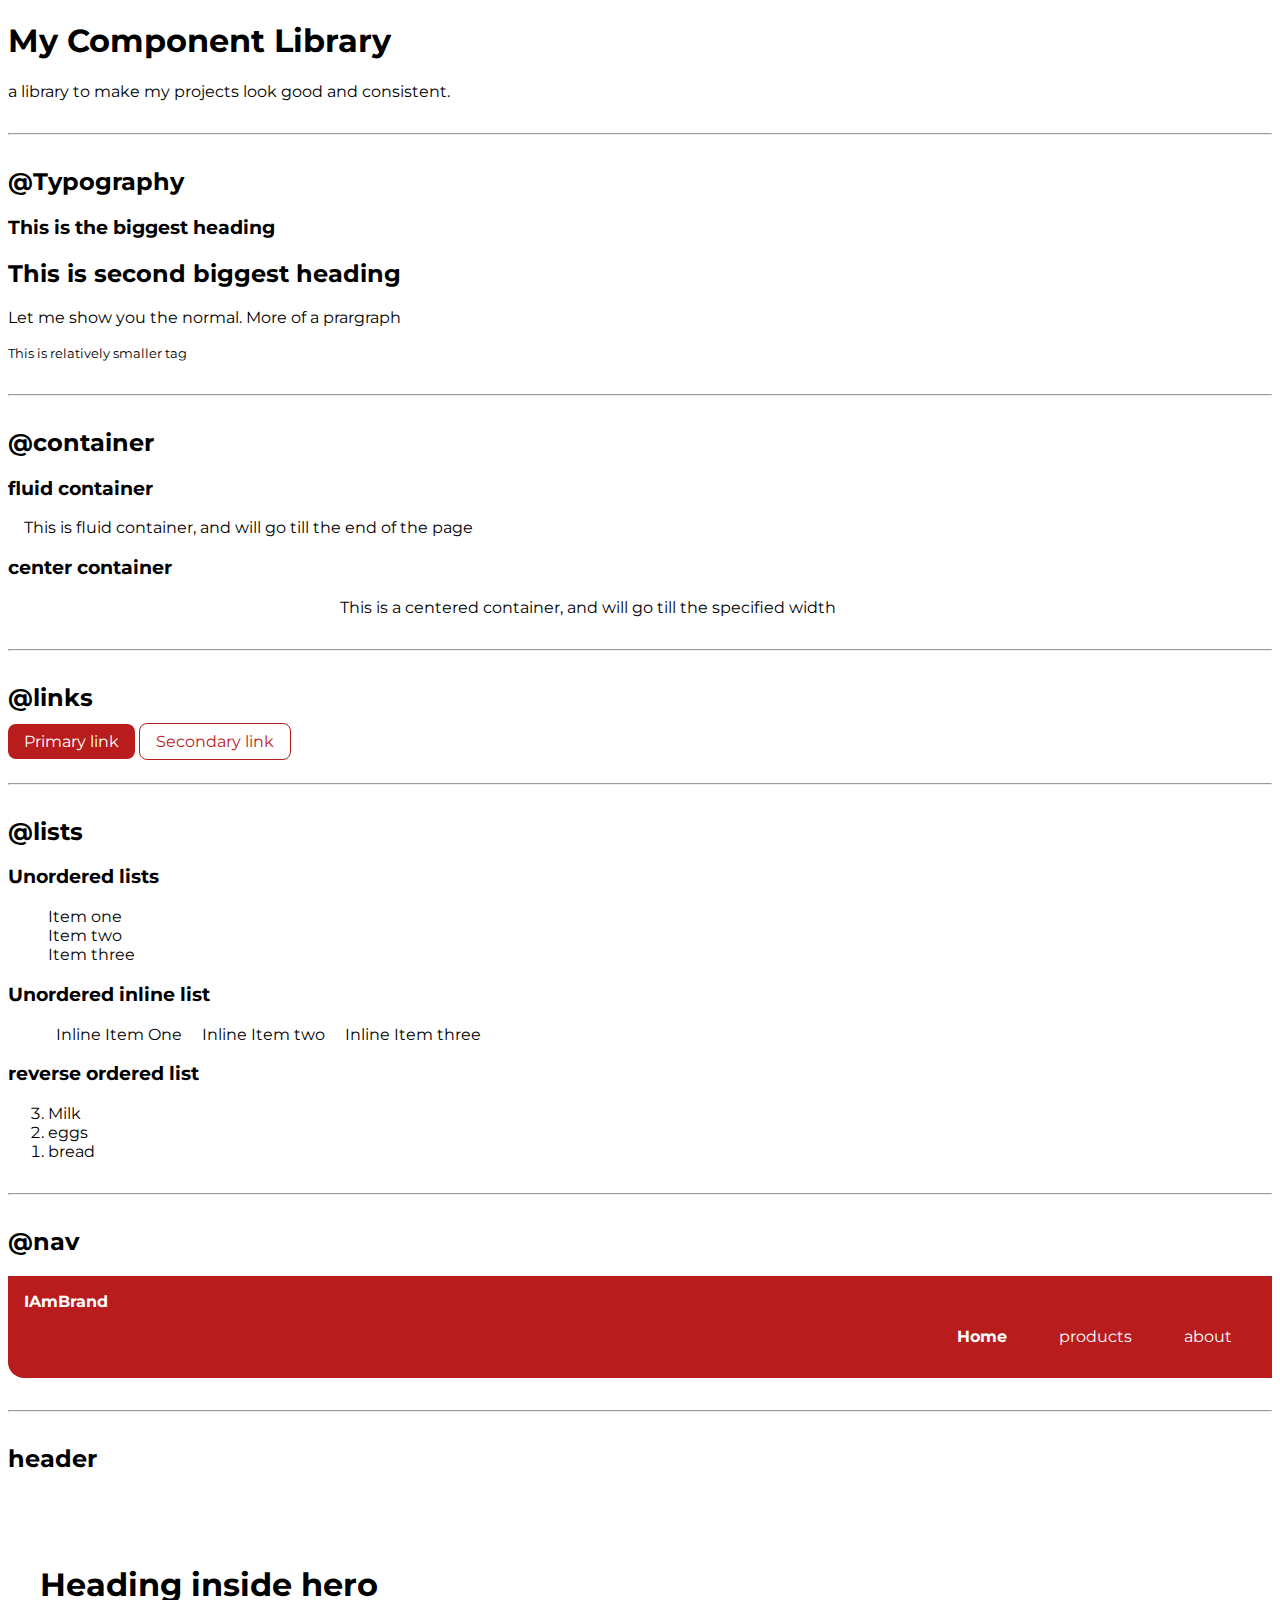
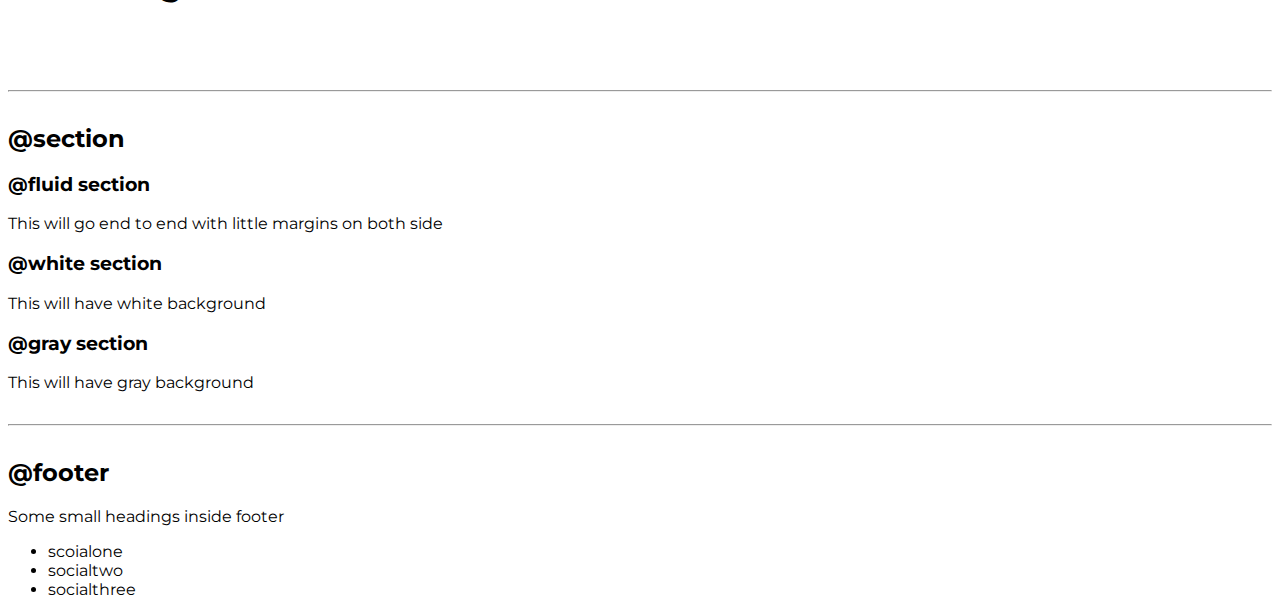
==== index.html @ 1e72039b "Upto nav" ====
<!DOCTYPE html>
<html lang="en">

<head>
    <meta charset="UTF-8">
    <meta http-equiv="X-UA-Compatible" content="IE=edge">
    <meta name="viewport" content="width=device-width, initial-scale=1.0">
    <title>Component Library</title>

    <link rel="stylesheet" href="/Styles.css">
</head>

<body>
    <h1>My Component Library</h1>

    <p>a library to make my projects look good and consistent.</p>

    <hr>

    <h2>@Typography</h2>

    <h3>This is the biggest heading</h3>
    <h2>This is second biggest heading</h2>
    <p>Let me show you the normal. More of a prargraph</p>
    <small>This is relatively smaller tag</small>

    <hr>

    <h2>@container</h2>

    <h3>fluid container</h3>
    <div class="container">This is fluid container, and will go till the end of the page</div>

    <h3>center container</h3>
    <div class="container container-center">This is a centered container, and will go till the specified width</div>

    <hr>

    <h2>@links</h2>
    <a class="link link-primary" href="https://google.com">Primary link</a>
    <a class="link link-secondary" href="https://google.com">Secondary link</a>

    <hr>
    <h2>@lists</h2>

    <h3>Unordered lists</h3>
    <ul class="list-non-bullet">
        <li>Item one</li>
        <li>Item two</li>
        <li>Item three</li>
    </ul>

    <h3>Unordered inline list</h3>
    <ul class="list-non-bullet">
        <li class="list-item-inline">Inline Item One</li>
        <li class="list-item-inline">Inline Item two</li>
        <li class="list-item-inline">Inline Item three</li>
    </ul>

    <h3>reverse ordered list</h3>
    <ol reversed>
        <li>Milk</li>
        <li>eggs</li>
        <li>bread</ li>
    </ol>

    <hr>

    <h2>@nav</h2>
    <nav class="navigation container">
        <div class="nav-brand">IAmBrand</div>
        <ul class="list-non-bullet nav-pills">
            <li class="list-item-inline">
                <a class="link link-active" href="/">Home</a>
            </li>
            <li class="list-item-inline">
                <a class="link" href="/">products</a>
            </li>
            <li class="list-item-inline">
                <a class="link" href="/">about</a>
            </li>
        </ul>
    </nav>

    <hr>

    <h2>header</h2>

    <header class="hero">
        <img class="hero-image" src="/images/hero.svg" alt="">
        <h1 class="hero-heading">Heading inside hero</h1>
    </header>

    <hr>

    <h2>@section</h2>

    <section>
        <h3>@fluid section</h3>
        <p>This will go end to end with little margins on both side</p>
    </section>

    <section>
        <h3>@white section</h3>
        <p>This will have white background</p>
    </section>

    <section>
        <h3>@gray section</h3>
        <p>This will have gray background</p>
    </section>

    <hr>

    <h2>@footer</h2>
    <footer>
        <div>Some small headings inside footer</div>
        <ul>
            <li>scoialone</li>
            <li>socialtwo</li>
            <li>socialthree</li>
        </ul>
    </footer>


    <!-- <div style="height: 30vh;"></div> -->
</body>

</html>
---- Styles.css ----
@import url('https://fonts.googleapis.com/css2?family=Montserrat:wght@400;700&display=swap');

:root{
    --primary-color: #B91C1C;
}

body{
    font-family: 'Montserrat',
    sans-serif;
}

hr{
    margin: 2rem 0rem;
}

/* container level css */
.container{
    padding: 0rem 1rem;
}

.container-center{
    max-width: 600px;
    margin: auto;
}

/* links */
.link{
    text-decoration: none;
    padding: 0.5rem 1rem;
}


.link-primary{
    background-color: var(--primary-color);
    border-radius: 0.5rem;
    color : white
}

.link-secondary{
    color: var(--primary-color);
    border-radius: 0.5rem;
    border: 1px solid var(--primary-color);
}


/* lists */
    .list-non-bullet{
        list-style: none;

    }

    .list-item-inline{
        display: inline;
        padding: 0rem 0.5rem;
    }

/* navigation */
.navigation{
    background-color: var(--primary-color);
    color: white;
    padding: 1rem;
    border-bottom-left-radius: 1rem;
}

.navigation .nav-brand{
    font-weight: bold;
}

.navigation .link{
    color: white;
}

.navigation .nav-pills{
    text-align: right;
}

.navigation .link-active{
    font-weight: bold;
}


/* header */
.hero{
    padding:2rem
}

.hero-image{
    
}
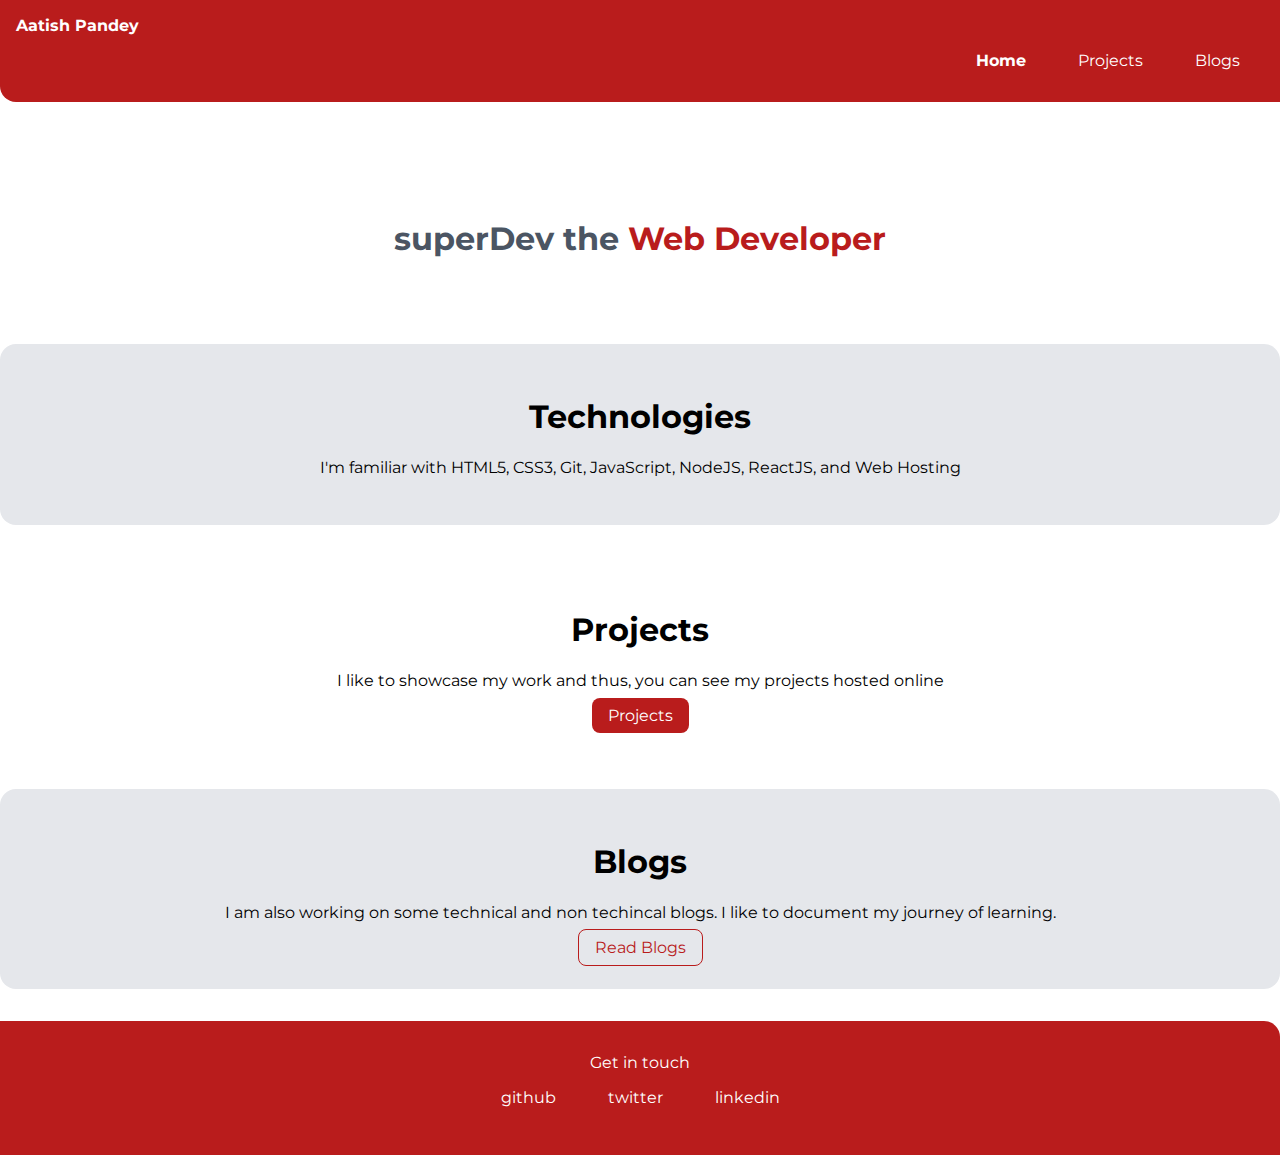
==== commit 3ba61e01: "update projects.html" ====
--- a/index.html
+++ b/index.html
@@ -5,125 +5,64 @@
     <meta charset="UTF-8">
     <meta http-equiv="X-UA-Compatible" content="IE=edge">
     <meta name="viewport" content="width=device-width, initial-scale=1.0">
-    <title>Component Library</title>
-
-    <link rel="stylesheet" href="/Styles.css">
+    <title>Portfolio</title>
+    <link rel="stylesheet" href="Styles.css">
 </head>
 
 <body>
-    <h1>My Component Library</h1>
-
-    <p>a library to make my projects look good and consistent.</p>
-
-    <hr>
-
-    <h2>@Typography</h2>
-
-    <h3>This is the biggest heading</h3>
-    <h2>This is second biggest heading</h2>
-    <p>Let me show you the normal. More of a prargraph</p>
-    <small>This is relatively smaller tag</small>
-
-    <hr>
-
-    <h2>@container</h2>
-
-    <h3>fluid container</h3>
-    <div class="container">This is fluid container, and will go till the end of the page</div>
-
-    <h3>center container</h3>
-    <div class="container container-center">This is a centered container, and will go till the specified width</div>
-
-    <hr>
-
-    <h2>@links</h2>
-    <a class="link link-primary" href="https://google.com">Primary link</a>
-    <a class="link link-secondary" href="https://google.com">Secondary link</a>
-
-    <hr>
-    <h2>@lists</h2>
-
-    <h3>Unordered lists</h3>
-    <ul class="list-non-bullet">
-        <li>Item one</li>
-        <li>Item two</li>
-        <li>Item three</li>
-    </ul>
-
-    <h3>Unordered inline list</h3>
-    <ul class="list-non-bullet">
-        <li class="list-item-inline">Inline Item One</li>
-        <li class="list-item-inline">Inline Item two</li>
-        <li class="list-item-inline">Inline Item three</li>
-    </ul>
-
-    <h3>reverse ordered list</h3>
-    <ol reversed>
-        <li>Milk</li>
-        <li>eggs</li>
-        <li>bread</ li>
-    </ol>
-
-    <hr>
-
-    <h2>@nav</h2>
     <nav class="navigation container">
-        <div class="nav-brand">IAmBrand</div>
+        <div class="nav-brand">Aatish Pandey</div>
         <ul class="list-non-bullet nav-pills">
             <li class="list-item-inline">
                 <a class="link link-active" href="/">Home</a>
             </li>
             <li class="list-item-inline">
-                <a class="link" href="/">products</a>
+                <a class="link" href="/Projects.html">Projects</a>
             </li>
             <li class="list-item-inline">
-                <a class="link" href="/">about</a>
+                <a class="link" href="/blogs.html">Blogs</a>
             </li>
         </ul>
     </nav>
 
-    <hr>
-
-    <h2>header</h2>
-
     <header class="hero">
         <img class="hero-image" src="/images/hero.svg" alt="">
-        <h1 class="hero-heading">Heading inside hero</h1>
+        <h1 class="hero-heading">superDev the <span class="heading-inverted">Web Developer</span></h1>
     </header>
 
-    <hr>
-
-    <h2>@section</h2>
-
-    <section>
-        <h3>@fluid section</h3>
-        <p>This will go end to end with little margins on both side</p>
+    <section class="section off-white">
+        <div class="container container-center">
+            <h1>Technologies</h1>
+            <p>I'm familiar with HTML5, CSS3, Git, JavaScript, NodeJS, ReactJS, and Web Hosting</p>
+        </div>
     </section>
 
-    <section>
-        <h3>@white section</h3>
-        <p>This will have white background</p>
+    <section class="section">
+        <div class="container container-center">
+            <h1>Projects</h1>
+            <p>I like to showcase my work and thus, you can see my projects hosted online</p>
+            <a class="link link-primary" href="/Projects.html">Projects</a>
+        </div>
     </section>
 
-    <section>
-        <h3>@gray section</h3>
-        <p>This will have gray background</p>
+    <section class="section off-white">
+        <div class="container container-center">
+            <h1>Blogs</h1>
+            <p>I am also working on some technical and non techincal blogs. I like to document my journey of learning.
+            </p>
+            <a class="link link-secondary" href="/blogs.html">Read Blogs</a>
+        </div>
     </section>
 
-    <hr>
-
-    <h2>@footer</h2>
-    <footer>
-        <div>Some small headings inside footer</div>
-        <ul>
-            <li>scoialone</li>
-            <li>socialtwo</li>
-            <li>socialthree</li>
+    <footer class="footer">
+        <div class="footer-header">Get in touch</div>
+        <ul class="social-links list-non-bullet">
+            <li class="list-item-inline"><a class="link" href="https://github.com/aatishpandey">github</a></li>
+            <li class="list-item-inline"><a class="link" href="/">twitter</a></li>
+            <li class="list-item-inline"><a class="link" href="/">linkedin</a></li>
         </ul>
     </footer>
 
-
-    <!-- <div style="height: 30vh;"></div> -->
 </body>
 
 </html>--- a/Styles.css
+++ b/Styles.css
@@ -1,42 +1,51 @@
 @import url('https://fonts.googleapis.com/css2?family=Montserrat:wght@400;700&display=swap');
 
-:root{
+:root {
     --primary-color: #B91C1C;
+    --dark-gray: #4B5563;
+    --light-gray:#E5E7EB;
 }
 
-body{
+body {
     font-family: 'Montserrat',
-    sans-serif;
+        sans-serif;
+    margin: 0px;
 }
 
-hr{
+hr {
     margin: 2rem 0rem;
 }
 
+/* margins */
+.mardin-md{
+    margin: 2rem;;
+}
+
 /* container level css */
-.container{
+.container {
     padding: 0rem 1rem;
 }
 
-.container-center{
-    max-width: 600px;
+.container-center {
+    max-width: 900px;
+    width: 100%;
     margin: auto;
 }
 
 /* links */
-.link{
+.link {
     text-decoration: none;
     padding: 0.5rem 1rem;
 }
 
 
-.link-primary{
+.link-primary {
     background-color: var(--primary-color);
     border-radius: 0.5rem;
-    color : white
+    color: white
 }
 
-.link-secondary{
+.link-secondary {
     color: var(--primary-color);
     border-radius: 0.5rem;
     border: 1px solid var(--primary-color);
@@ -44,46 +53,114 @@
 
 
 /* lists */
-    .list-non-bullet{
-        list-style: none;
+.list-non-bullet {
+    list-style: none;
 
-    }
+}
 
-    .list-item-inline{
-        display: inline;
-        padding: 0rem 0.5rem;
-    }
+.list-item-inline {
+    display: inline;
+    padding: 0rem 0.5rem;
+}
 
 /* navigation */
-.navigation{
+.navigation {
     background-color: var(--primary-color);
     color: white;
     padding: 1rem;
     border-bottom-left-radius: 1rem;
 }
 
-.navigation .nav-brand{
+.navigation .nav-brand {
     font-weight: bold;
 }
 
-.navigation .link{
+.navigation .link {
     color: white;
 }
 
-.navigation .nav-pills{
+.navigation .nav-pills {
     text-align: right;
 }
 
-.navigation .link-active{
+.navigation .link-active {
     font-weight: bold;
 }
 
 
 /* header */
-.hero{
-    padding:2rem
+.hero {
+    padding: 2rem;
+    padding-top: 5rem;
 }
 
-.hero-image{
-    
+.hero .hero-image {
+    max-width: 350px;
+    display: block;
+    margin: auto;
+}
+
+.hero .hero-heading {
+    color: var(--dark-gray);
+    padding-top: 1rem;
+    text-align: center ;
+}
+
+.hero .hero-heading .heading-inverted {
+    color: var(--primary-color);
+}
+
+/* section */
+
+section{
+    padding: 2rem;
+    margin: 2rem 0;
+    border-radius: 1rem;
+    text-align: center;
+}
+
+.section h1 {
+    text-align: center;
+}
+
+.off-white{
+    background-color: var(--light-gray);
+}
+.white{
+    background-color: white;
+}
+
+/** projects **/
+.showcase-list {
+    /* padding: 2rem; */
+    padding: 2rem;
+    border-radius: 1rem;
+    text-align: center;
+    margin: 3rem auto;
+  }
+  .showcase-list h1 {
+    margin: 0.5rem;
+  }
+  
+  .showcase-list p {
+    padding-bottom: 1rem;
+  }
+
+/* footer */
+
+footer{
+    background-color: var(--primary-color);
+    padding: 2rem 0rem;
+    text-align: center;
+    color:white;
+    border-top-right-radius: 1rem;
+
+}
+
+.footer .link{
+    color: white;
+}
+
+.footer ul{
+    padding-inline-start: 0px;
 }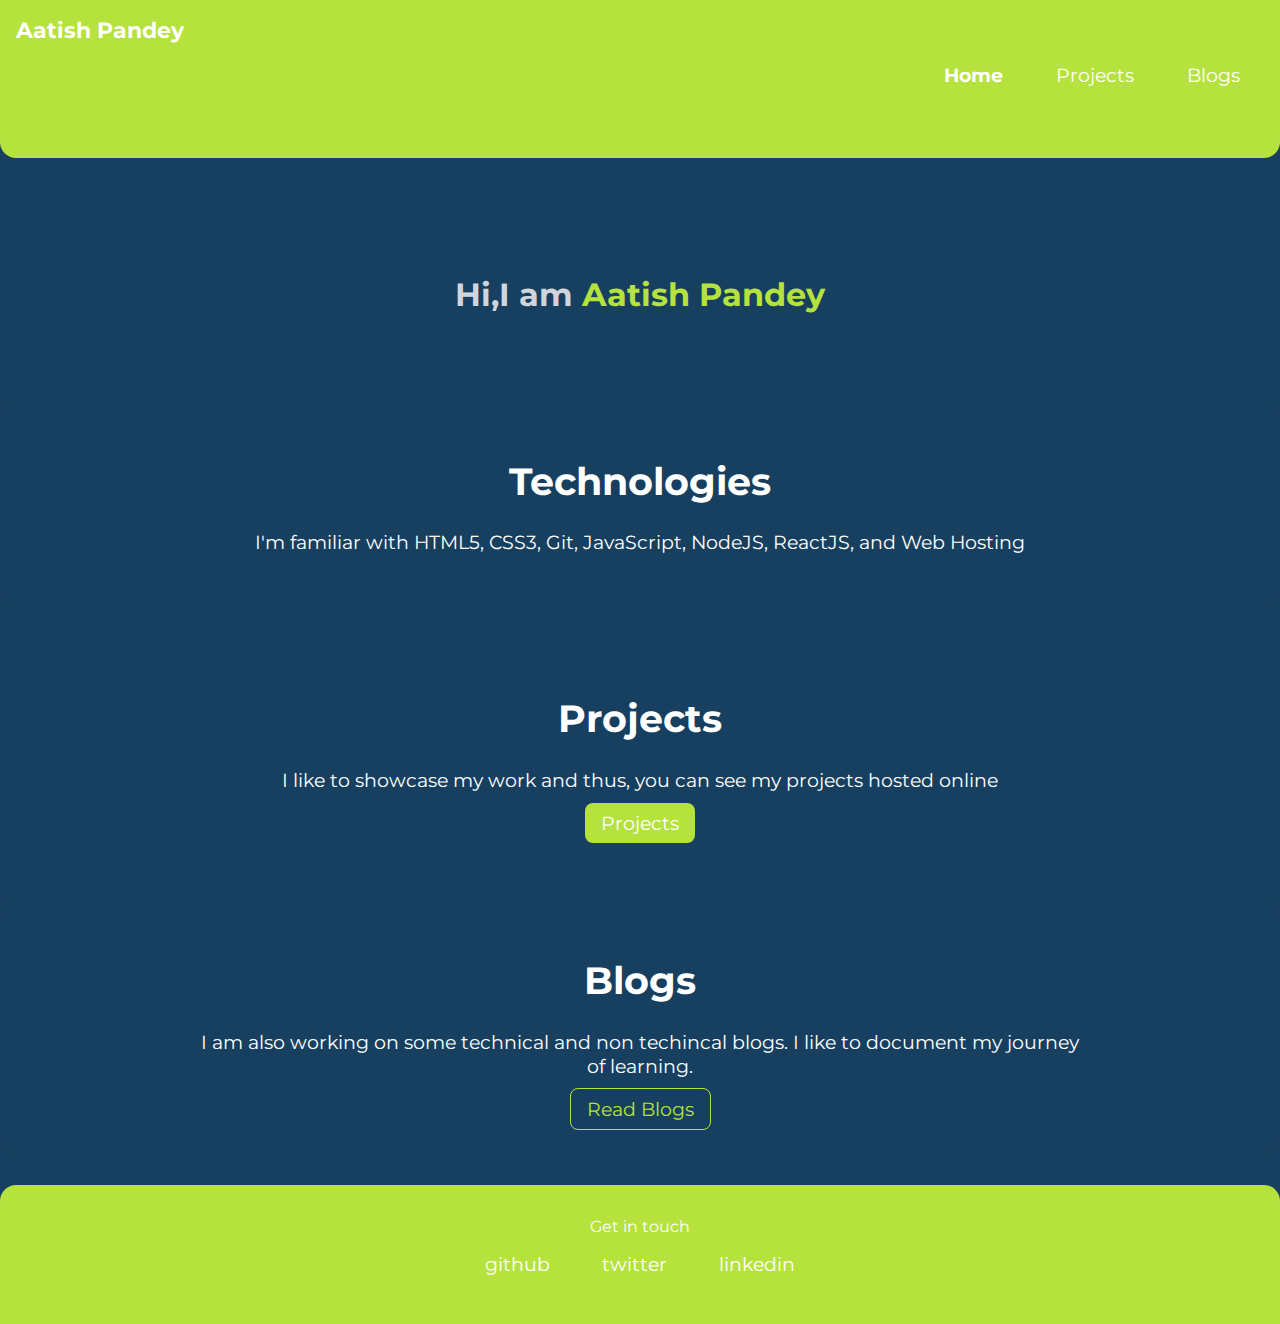
==== commit dc56087c: "update styles.css" ====
--- a/index.html
+++ b/index.html
@@ -27,7 +27,7 @@
 
     <header class="hero">
         <img class="hero-image" src="/images/hero.svg" alt="">
-        <h1 class="hero-heading">superDev the <span class="heading-inverted">Web Developer</span></h1>
+        <h1 class="hero-heading">Hi,I am <span class="heading-inverted">Aatish Pandey</span></h1>
     </header>
 
     <section class="section off-white">
@@ -58,8 +58,8 @@
         <div class="footer-header">Get in touch</div>
         <ul class="social-links list-non-bullet">
             <li class="list-item-inline"><a class="link" href="https://github.com/aatishpandey">github</a></li>
-            <li class="list-item-inline"><a class="link" href="/">twitter</a></li>
-            <li class="list-item-inline"><a class="link" href="/">linkedin</a></li>
+            <li class="list-item-inline"><a class="link" href="https://twitter.com/aatish0808">twitter</a></li>
+            <li class="list-item-inline"><a class="link" href="https://www.linkedin.com/in/aatish-pandey-9832799b/">linkedin</a></li>
         </ul>
     </footer>
 
--- a/Styles.css
+++ b/Styles.css
@@ -1,15 +1,22 @@
 @import url('https://fonts.googleapis.com/css2?family=Montserrat:wght@400;700&display=swap');
 
 :root {
-    --primary-color: #B91C1C;
+    --primary-color:#b6e23e;
     --dark-gray: #4B5563;
-    --light-gray:#E5E7EB;
+    --light-gray:#D1D5DB;
+    --text:white;
+    --body:#173F5F;
+    --body-light:#1F2833;
+    --button:#b6e23e;
+    --nav-bar:#b6e23e;
 }
 
 body {
     font-family: 'Montserrat',
         sans-serif;
     margin: 0px;
+    background-color: var(--body);
+    color: var(--text);
 }
 
 hr {
@@ -24,6 +31,7 @@
 /* container level css */
 .container {
     padding: 0rem 1rem;
+    font-size: 1.2rem;
 }
 
 .container-center {
@@ -40,15 +48,15 @@
 
 
 .link-primary {
-    background-color: var(--primary-color);
+    background-color: var(--button);
     border-radius: 0.5rem;
     color: white
 }
 
 .link-secondary {
-    color: var(--primary-color);
+    color: var(--button);
     border-radius: 0.5rem;
-    border: 1px solid var(--primary-color);
+    border: 1px solid var(--button);
 }
 
 
@@ -61,18 +69,22 @@
 .list-item-inline {
     display: inline;
     padding: 0rem 0.5rem;
+    font-size: 1.2rem;
 }
 
 /* navigation */
 .navigation {
-    background-color: var(--primary-color);
+    background-color: var(--nav-bar);
     color: white;
     padding: 1rem;
     border-bottom-left-radius: 1rem;
+    border-bottom-right-radius: 1rem;
+    height: 14vh;
 }
 
 .navigation .nav-brand {
     font-weight: bold;
+    font-size: 1.4rem;
 }
 
 .navigation .link {
@@ -101,7 +113,7 @@
 }
 
 .hero .hero-heading {
-    color: var(--dark-gray);
+    color: var(--light-gray);
     padding-top: 1rem;
     text-align: center ;
 }
@@ -124,10 +136,10 @@
 }
 
 .off-white{
-    background-color: var(--light-gray);
+    background-color: var(--body);
 }
 .white{
-    background-color: white;
+    background-color: var(--body-light);
 }
 
 /** projects **/
@@ -154,6 +166,7 @@
     text-align: center;
     color:white;
     border-top-right-radius: 1rem;
+    border-top-left-radius: 1rem;
 
 }
 
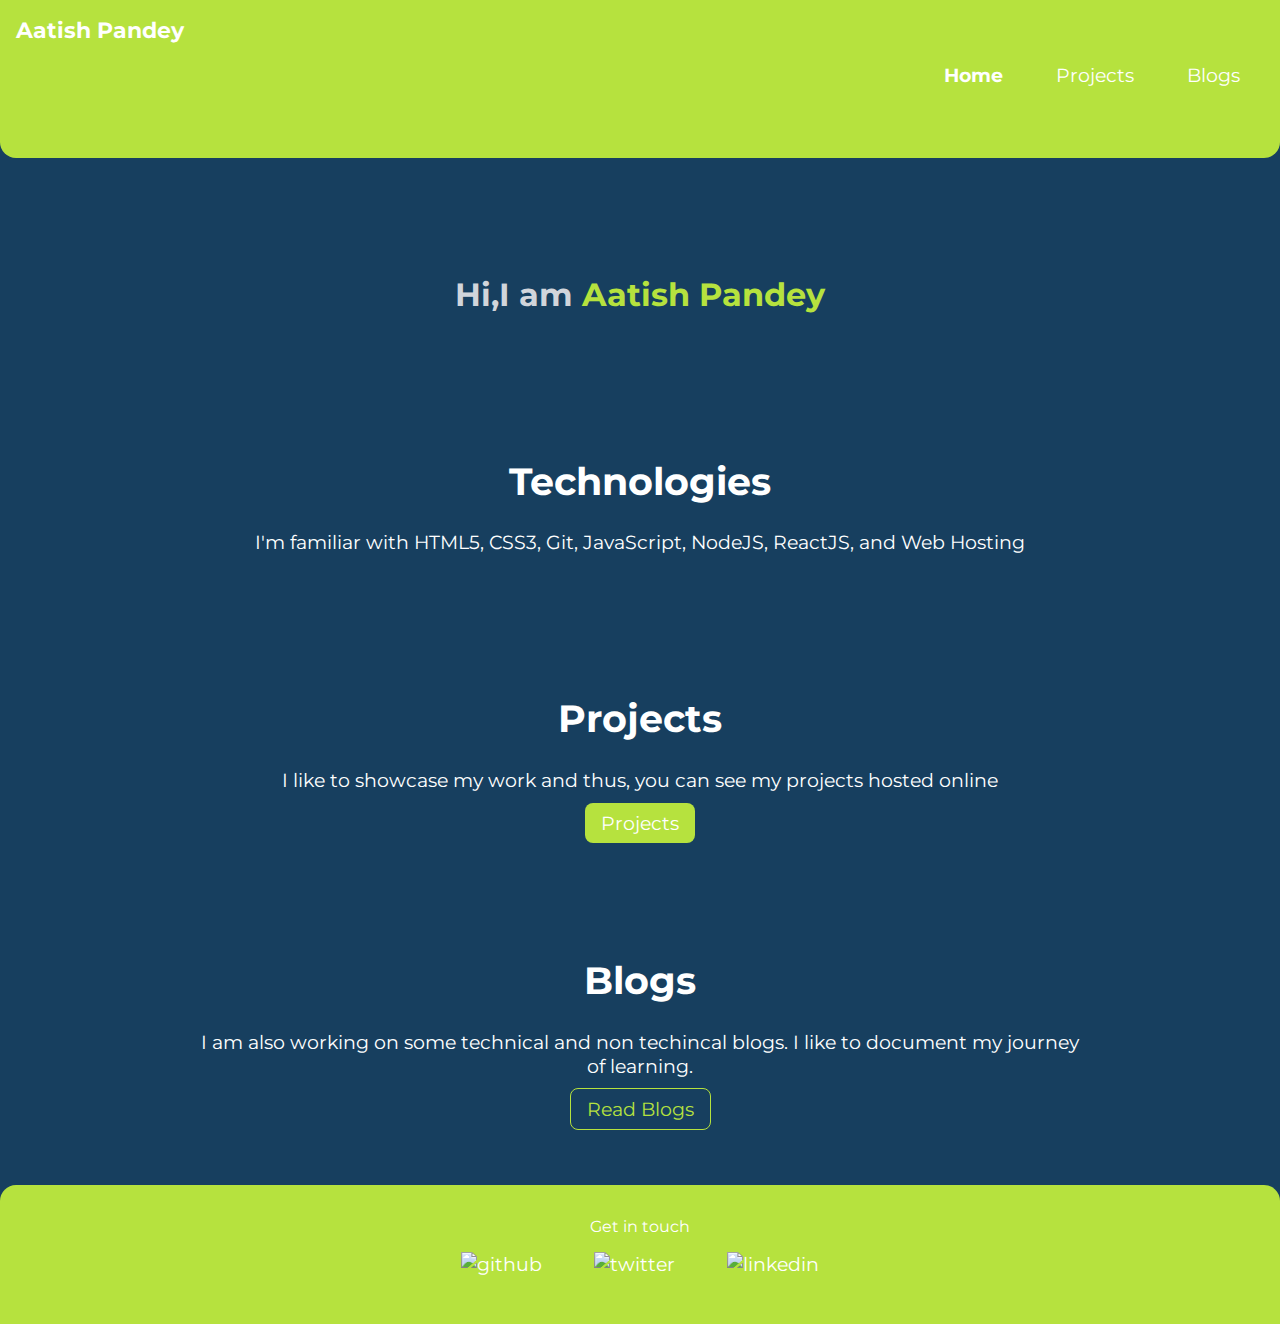
==== commit d0add7b9: "add favicon" ====
--- a/index.html
+++ b/index.html
@@ -5,7 +5,8 @@
     <meta charset="UTF-8">
     <meta http-equiv="X-UA-Compatible" content="IE=edge">
     <meta name="viewport" content="width=device-width, initial-scale=1.0">
-    <title>Portfolio</title>
+    <title>Aatish Pandey</title>
+    <link rel="icon" href="images/aatish-favicon.png">
     <link rel="stylesheet" href="Styles.css">
 </head>
 
@@ -25,12 +26,13 @@
         </ul>
     </nav>
 
+    <div class="main-body">
     <header class="hero">
-        <img class="hero-image" src="/images/hero.svg" alt="">
+        <img class="hero-image" src="/images/hero2.svg" alt="">
         <h1 class="hero-heading">Hi,I am <span class="heading-inverted">Aatish Pandey</span></h1>
     </header>
 
-    <section class="section off-white">
+    <section class="section">
         <div class="container container-center">
             <h1>Technologies</h1>
             <p>I'm familiar with HTML5, CSS3, Git, JavaScript, NodeJS, ReactJS, and Web Hosting</p>
@@ -41,25 +43,26 @@
         <div class="container container-center">
             <h1>Projects</h1>
             <p>I like to showcase my work and thus, you can see my projects hosted online</p>
-            <a class="link link-primary" href="/Projects.html">Projects</a>
+            <a class="link link-primary" href="/Projects.html" target="_blank">Projects</a>
         </div>
     </section>
 
-    <section class="section off-white">
+    <section class="section-bottom">
         <div class="container container-center">
             <h1>Blogs</h1>
             <p>I am also working on some technical and non techincal blogs. I like to document my journey of learning.
             </p>
-            <a class="link link-secondary" href="/blogs.html">Read Blogs</a>
+            <a class="link link-secondary" href="/blogs.html" target="_blank">Read Blogs</a>
         </div>
     </section>
+    </div>
 
     <footer class="footer">
         <div class="footer-header">Get in touch</div>
         <ul class="social-links list-non-bullet">
-            <li class="list-item-inline"><a class="link" href="https://github.com/aatishpandey">github</a></li>
-            <li class="list-item-inline"><a class="link" href="https://twitter.com/aatish0808">twitter</a></li>
-            <li class="list-item-inline"><a class="link" href="https://www.linkedin.com/in/aatish-pandey-9832799b/">linkedin</a></li>
+            <li class="list-item-inline"><a class="link" href="https://github.com/aatishpandey" target="_blank"><img src="/images/icons8-github-64.png" alt="github" class="favicon"></a></li>
+            <li class="list-item-inline"><a class="link" href="https://twitter.com/aatish0808" target="_blank"><img src="/images/icons8-twitter-64.png" alt="twitter" class="favicon"></a></li>
+            <li class="list-item-inline"><a class="link" href="https://www.linkedin.com/in/aatish-pandey-9832799b/" target="_blank"><img src="/images/icons8-linkedin-64.png" alt="linkedin" class="favicon"></a></li>
         </ul>
     </footer>
 
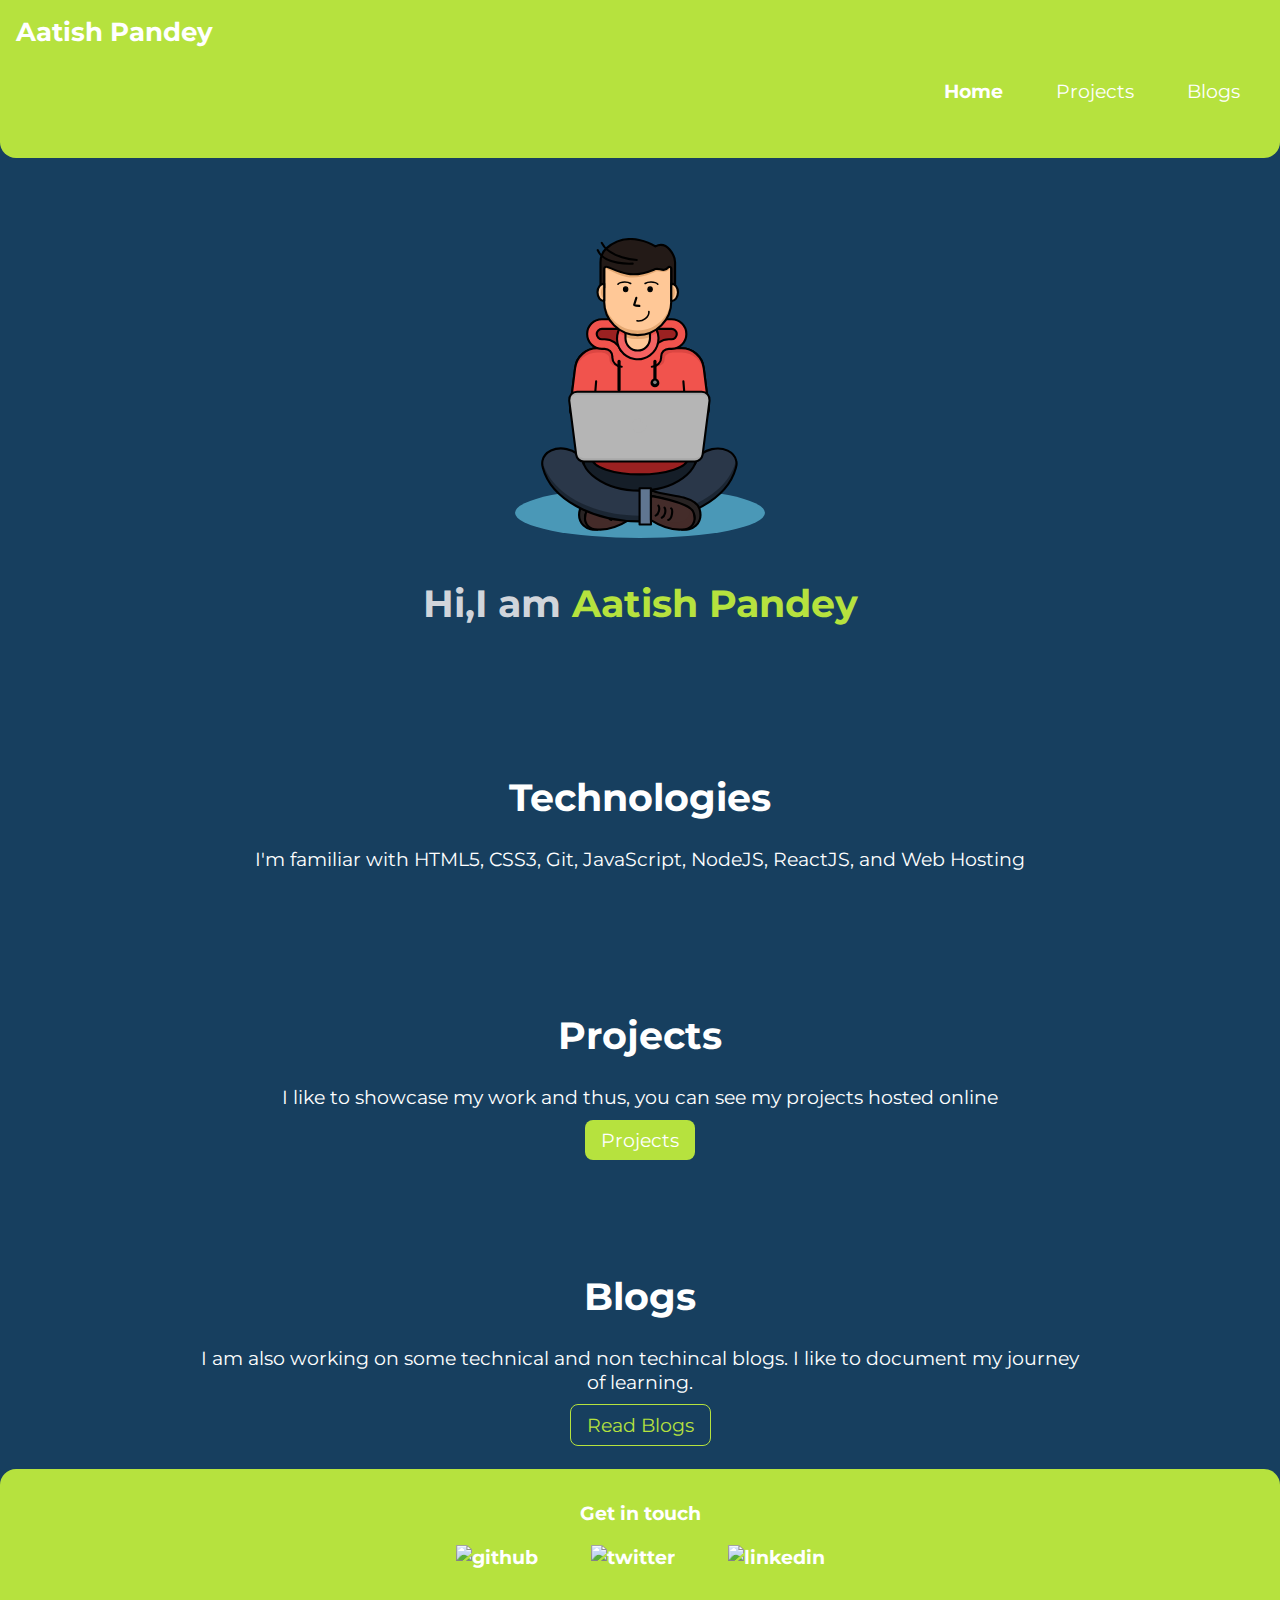
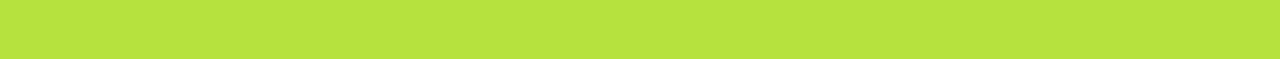
==== commit ce940bf5: "refactor: change hero image" ====
--- a/index.html
+++ b/index.html
@@ -28,7 +28,7 @@
 
     <div class="main-body">
     <header class="hero">
-        <img class="hero-image" src="/images/hero2.svg" alt="">
+        <img class="hero-image" src="/images/main-hero.svg" alt="">
         <h1 class="hero-heading">Hi,I am <span class="heading-inverted">Aatish Pandey</span></h1>
     </header>
 
--- a/Styles.css
+++ b/Styles.css
@@ -1,4 +1,9 @@
 @import url('https://fonts.googleapis.com/css2?family=Montserrat:wght@400;700&display=swap');
+
+/* background-color: #173F5F;
+opacity: 0.7;
+background: radial-gradient(circle, transparent 20%, #173F5F 20%, #173F5F 80%, transparent 80%, transparent), radial-gradient(circle, transparent 20%, #173F5F 20%, #173F5F 80%, transparent 80%, transparent) 40px 40px, linear-gradient(#b6e23e 3.2px, transparent 3.2px) 0 -1.6px, linear-gradient(90deg, #b6e23e 3.2px, #173F5F 3.2px) -1.6px 0;
+background-size: 80px 80px, 80px 80px, 40px 40px, 40px 40px; */
 
 :root {
     --primary-color:#b6e23e;
@@ -15,8 +20,15 @@
     font-family: 'Montserrat',
         sans-serif;
     margin: 0px;
+    padding: 0;
     background-color: var(--body);
     color: var(--text);
+    box-sizing: border-box;
+}
+
+.main-body{
+    background-image: url(/images/topography.svg);
+    font-size: 1.2rem;
 }
 
 hr {
@@ -31,7 +43,6 @@
 /* container level css */
 .container {
     padding: 0rem 1rem;
-    font-size: 1.2rem;
 }
 
 .container-center {
@@ -84,7 +95,7 @@
 
 .navigation .nav-brand {
     font-weight: bold;
-    font-size: 1.4rem;
+    font-size: 1.6rem;
 }
 
 .navigation .link {
@@ -93,6 +104,7 @@
 
 .navigation .nav-pills {
     text-align: right;
+    font-size: 1.6rem;
 }
 
 .navigation .link-active {
@@ -108,6 +120,7 @@
 
 .hero .hero-image {
     max-width: 350px;
+    height: 300px;
     display: block;
     margin: auto;
 }
@@ -142,6 +155,14 @@
     background-color: var(--body-light);
 }
 
+.section-bottom{
+    padding: 2rem;
+    margin: 2rem 0;
+    border-radius: 1rem;
+    text-align: center;
+    margin-bottom: 0;
+}
+
 /** projects **/
 .showcase-list {
     /* padding: 2rem; */
@@ -153,9 +174,18 @@
   .showcase-list h1 {
     margin: 0.5rem;
   }
-  
+
   .showcase-list p {
     padding-bottom: 1rem;
+  }
+
+  .showcase-list-bottom{
+    padding: 2rem;
+    border-radius: 1rem;
+    text-align: center;
+    margin: 3rem auto;
+    margin-bottom: 0;
+    padding-bottom: 3rem;
   }
 
 /* footer */
@@ -167,7 +197,9 @@
     color:white;
     border-top-right-radius: 1rem;
     border-top-left-radius: 1rem;
-
+    font-size: 1.2rem;
+    font-weight: bolder;
+    height: 14vh;
 }
 
 .footer .link{
@@ -176,4 +208,9 @@
 
 .footer ul{
     padding-inline-start: 0px;
+}
+
+.favicon{
+    height: 40px;
+
 }